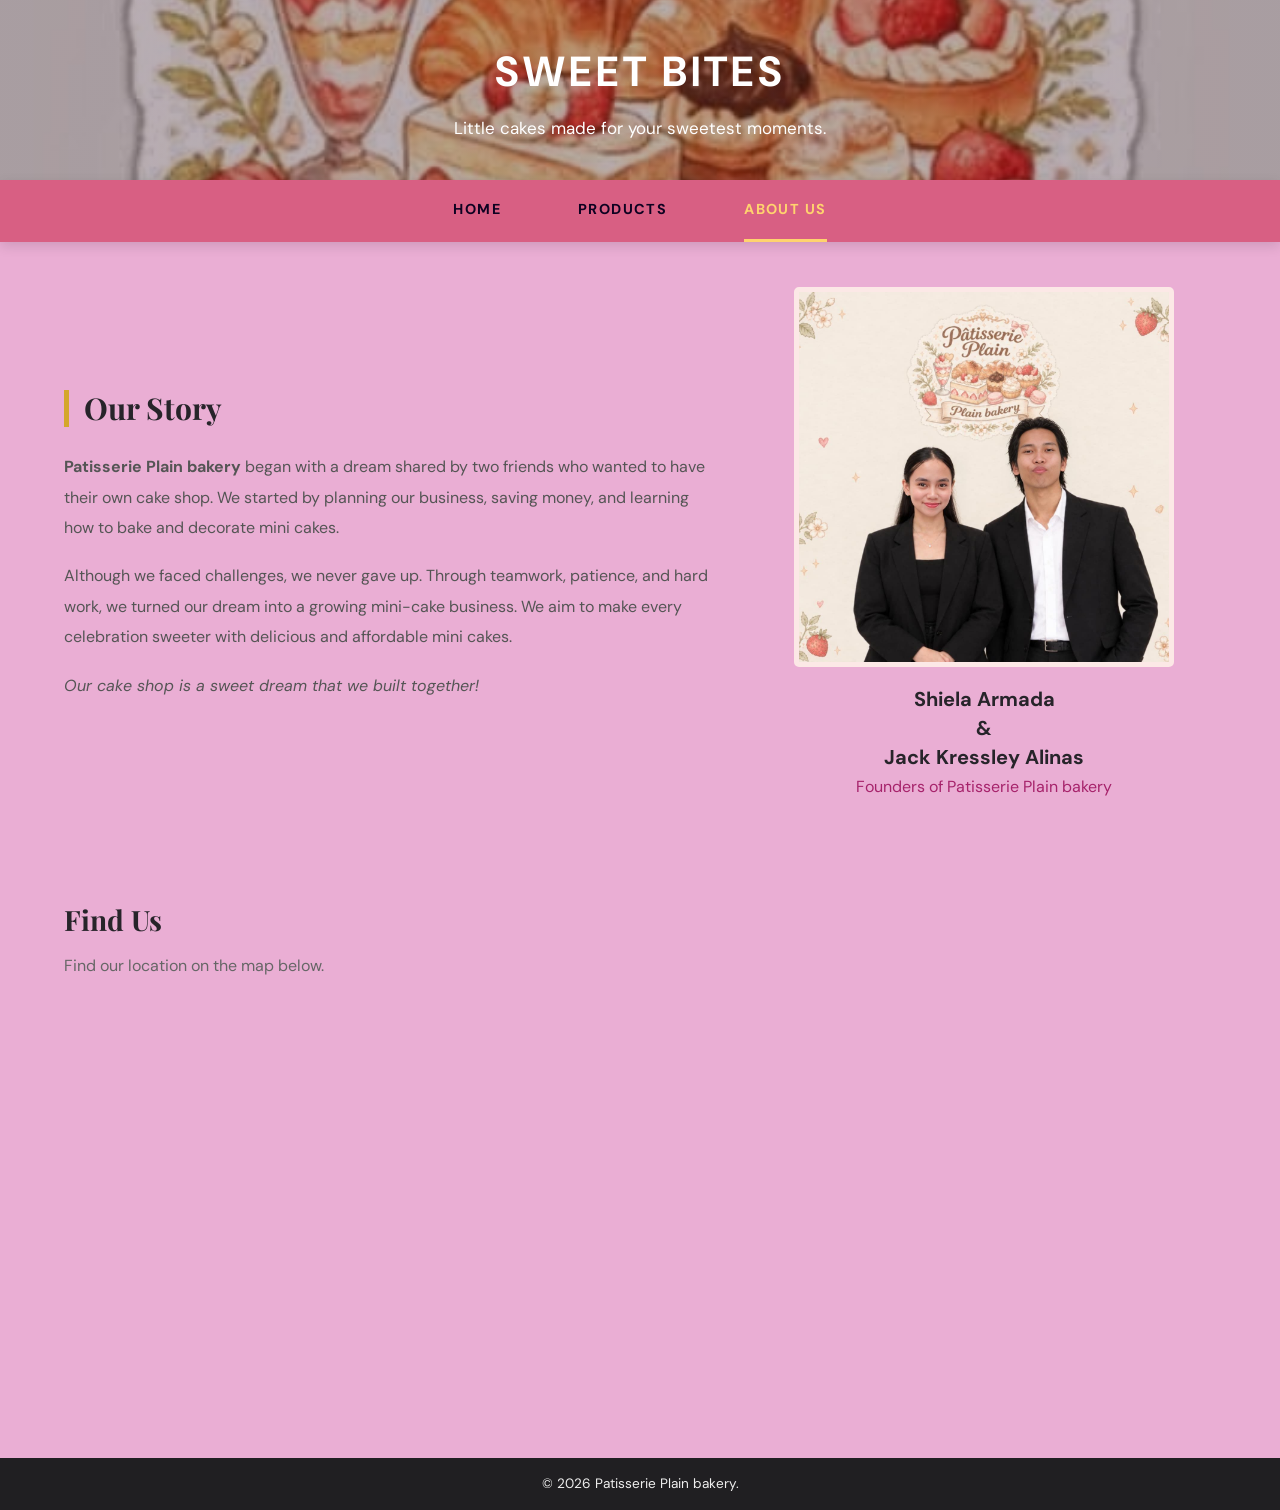
==== about.html @ 91f746da "added product" ====
<!DOCTYPE html>
<html lang="en">
<head>
    <meta charset="UTF-8">
    <meta name="viewport" content="width=device-width, initial-scale=1.0">

    <title>Patisserie Plain bakery</title>

    <link rel="stylesheet" href="style.css">
    <script src="script.js" defer></script>
</head>
<body>

    <!-- Website Banner -->
    <header class="about-banner">
        <h1>SWEET BITES</h1>
        <p>Little cakes made for your sweetest moments.</p>
    </header>

    <!-- Navigation Menu -->
    <nav class="navbar">
        <a href="index.html">HOME</a>
        <a href="products.html">PRODUCTS</a>
        <a href="about.html" class="active">ABOUT US</a>
    </nav>

    
<main>
    <!-- ABOUT US STORY -->
    <section class="about-story">

        <!-- LEFT SIDE: OUR STORY -->
        <div class="story-content">
            <h2>Our Story</h2>

            <p>
                <strong>Patisserie Plain bakery</strong> began with a dream
                shared by two friends who wanted to have their
                own cake shop. We started by planning our business,
                saving money, and learning how to bake and decorate
                mini cakes.
            </p>

            <p>
                Although we faced challenges, we never gave up.
                Through teamwork, patience, and hard work, we
                turned our dream into a growing mini-cake business.
                We aim to make every celebration sweeter with
                delicious and affordable mini cakes.
            </p>

            <p><em>Our cake shop is a sweet dream that we built together!</em></p>
        </div>

        <!-- RIGHT SIDE: FOUNDERS -->
        <div class="founder-card">
            <img src="images/owner.jpg"
                 alt="Patisserie Plain bakery Founders">

            <h3>Shiela Armada</h3>
            <h3>&</h3>
            <h3>Jack Kressley Alinas</h3>

            <p>Founders of Patisserie Plain bakery</p>
        </div>

    </section>
</main>


    <!-- Find Us and Google Map -->
    <section class="find-us">
        <h2>Find Us</h2>
        <p>Find our location on the map below.</p>

        <iframe
            src="https://www.google.com/maps/embed?pb=!1m14!1m12!1m3!1d214.61291368291603!2d124.79326058408087!3d8.317747791354511!2m3!1f0!2f0!3f0!3m2!1i1024!2i768!4f13.1!5e1!3m2!1sen!2sph!4v1792318583169!5m2!1sen!2sph"
            width="600"
            height="450"
            style="border:0;"
            allowfullscreen=""
            loading="lazy"
            referrerpolicy="no-referrer-when-downgrade"
        ></iframe>
        </iframe>
    </section>

    <!-- Footer -->
    <footer class="about-footer">
        <p>
            &copy; <span class="year"></span>
            Patisserie Plain bakery.
        </p>
    </footer>

</body>
</html>
---- style.css ----
/*  GOOGLE FONTS*/
@import url('https://fonts.googleapis.com/css2?family=DM+Sans:wght@400;500;600;700&family=Playfair+Display:wght@600;700;800&display=swap');


/*COLORS AND GENERAL SETTINGS */
:root {
    --pink: #d85f83;
    --deep-pink: #9c3457;
    --cream: #fff8f0;
    --dark: #27242a;
    --muted: #6f6870;
    --green: #234c3e;
    --light-pink: #fce8e6;
    --brown: #70452f;
}
* {
    box-sizing: border-box;
}
html {
    scroll-behavior: smooth;
}
/*  backround color sa page*/
body {
    margin: 0;
    background: #eaaed4;
    color: var(--dark);
    font-family: 'DM Sans', Arial, sans-serif;
    line-height: 1.6;
}
/*  boarder sa image sa product*/
img {
    max-width: 100%;
    border: 5px solid var(--light-pink);
}
a {
    color: inherit;
}
h2,
h3 {
    line-height: 1.25;
}
/*3. HOME PAGE HERO */
.hero,/*  Patisserie Plain bakery background */
.page-banner {
    min-height: 180px;
    display: grid;
    place-items: center;
    text-align: center;
    color: #fff;
    background-position: center;
    background-size: cover;
    position: relative;
}
/*  Background image sa pinakataas na part sa home page */
.home-hero {
    background-image: url('images/photo_2026-10-16_19-42-17.jpg');
}
/*  picture light adjustment home hero */
.hero::before,
.page-banner::before {
    content: "";
    position: absolute;
    inset: 0;
    background: linear-gradient(
     90deg,
     rgba(25, 15, 20, 0.35),
     rgba(25, 15, 20, 0.15)
);
}
/*background layer nga gibutang  sa  Patisserie Plain bakery text size */
.hero-overlay {
    position: relative;
    z-index: 1;
    width: min(750px, 90%);
    padding: 5px 12px;
}
/* Patisserie Plain bakery text margin,padulong sa littlecakesmade */
.hero h1,
.page-banner h1 {
    font-family: 'Playfair Display', Georgia, serif;
    font-size: clamp(2.7rem, 7vw, 5.2rem);
    letter-spacing: 0.1em;
    line-height: 1.1;
    margin: 8px 0 12px;
    text-shadow: 0 2px 18px rgba(0, 0, 0, 0.25);
}
/* smallcakes Patisserie Plain bakery text margin */
.eyebrow {
    font-size: 0.78rem;
    font-weight: 700;
    letter-spacing: 0.19em;
    margin: 3px 0 3px;
}
/* littlecake tagline margin */
.tagline {
    font-size: clamp(1rem, 2.5vw, 1.25rem);
    margin: 0 auto 5px;
}
/* PRODUCTS AND ABOUT PAGE BANNERS */
.products-banner {
    min-height: 180px;
    background-image: url('images/photo_2026-10-16_19-42-17.jpg');
}
/* background image banner sa about us */
.about-banner {
    min-height: 180px;
    background:
        linear-gradient(rgba(50, 20, 35, 0.35), rgba(50, 20, 35, 0.35)),
        url('images/photo_2026-10-16_19-42-17.jpg');
    background-size: cover;
    background-position: center;
    background-repeat: no-repeat;
    display: flex;
    flex-direction: column;
    justify-content: center;
    align-items: center;
    text-align: center;
    color: white;
    padding: 30px 15px;
}
.about-banner::before {
    display: none;
}
/* size spacing sa title */
.about-banner h1 {
    font-size: 42px;
    margin: 0 0 10px;
    letter-spacing: 4px;
}
/* subtitle */
.about-banner p {
    margin: 0;
    font-size: 17px;
}
/* NAVIGATION BAR  background*/
.navbar {
    display: flex;
    justify-content: center;
    align-items: center;
    flex-wrap: wrap;
    gap: clamp(18px, 6vw, 80px);
    min-height: 62px;
    background: var(--pink);
    padding: 0 18px;
    position: sticky;  /*magpabilin ang navbar while scrollling  */
    top: 0;
    z-index: 10;
    box-shadow: 0 4px 12px rgba(0, 0, 0, 0.12);
}
/* design sa H,P,A */
.navbar a {
    display: inline-flex;
    align-items: center;
    min-height: 62px;
    color: #0e0221;
    text-decoration: none;
    font-size: 0.9rem;
    font-weight: 700;
    letter-spacing: 0.1em;
    border-bottom: 3px solid transparent;
    transition: color 0.2s, border-color 0.2s;
}
/* color change siya pag eh tudlo ang mouse */
.navbar a:hover,
.navbar a.active {
    color: #ffd36e;
    border-bottom-color: #ffd36e;
}
/* BUTTONS*/
.button {
    display: inline-block;
    border: 0;
    border-radius: 5px;
    background: var(--pink);
    color: white;
    padding: 13px 22px;
    text-decoration: none;
    font-size: 0.82rem;
    font-weight: 700;
    letter-spacing: 0.06em;
    transition: background 0.2s, transform 0.2s;
}
.button:hover {  /* mo green ang button */
    background: var(--green);
    transform: translateY(-2px);
}
.order-btn {  /*order button   */
    background: var(--pink);
    color: white;
    border: none;
    border-radius: 5px;
    padding: 12px 18px;
    font: inherit;
    font-size: 0.82rem;
    font-weight: 700;
    cursor: pointer;
    transition: background 0.2s;
}
.order-btn:hover { /*  mo change color pag eh hover*/
    background: var(--deep-pink);
}
/* GENERAL SECTIONS AND HEADINGS */
.section { /*sa content section  */
    width: min(1120px, 90%);
    margin: 0 auto;
    padding: 25px 0;
}
.intro { /* intro section */
    max-width: 780px;
    text-align: center;
    padding-bottom: 0;
    margin-bottom: 0;
}
h2 { /*heading  */
    font-family: 'Playfair Display', Georgia, serif;
    font-size: clamp(1.9rem, 4vw, 2.8rem);
    margin: 6px 0 14px;
}
.pink-text {
    color: var(--deep-pink);
} /* home */
.section-heading {
    text-align: center;
    margin-bottom: 10px;
}
.section-heading > p:last-child {
    margin-top: 0;
    color: var(--muted);
} /* katong text sa our menu */
.section-title {
    text-align: center;
    margin: 20px 0;
}
/*CAKE PRODUCT GRID Used Products pages */
.cake-grid {
    display: grid;
    grid-template-columns: repeat(4, minmax(0, 1fr));
    gap: 25px;
    width: 96%;
    margin: 0 auto;
}
.cake-card {
    display: flex;
    flex-direction: column;
    overflow: hidden;
    min-width: 0;
    border-radius: 15px;
    background: #fff;
    border: 1px solid #f0e6e6;
    box-shadow: 0 8px 25px rgba(66, 34, 45, 0.08);
    transition: transform 0.2s, box-shadow 0.2s;
}
.cake-card:hover {
    transform: translateY(-4px);
    box-shadow: 0 12px 28px rgba(66, 34, 45, 0.13);
}
.cake-card img {
    display: block;
    width: 100%;
    height: 220px;
    object-fit: cover;
    background: var(--light-pink);
} /*space sulod sa card  */
.cake-info {
    display: flex;
    flex-direction: column;
    flex: 1;
    min-width: 0;
    padding: 16px;
} /* cake name design */
.cake-info h3 {
    margin: 0 0 8px;
    font-size: 1.05rem;
} /*  */
.cake-info p {
    margin: 0 0 12px;
    color: var(--muted);
    font-size: 0.9rem;
}
.price,
.cake-price {
    color: var(--deep-pink);
    font-size: 1.15rem;
    font-weight: 700;
}
.cake-bottom {
    display: flex;
    align-items: center;
    justify-content: space-between;
    flex-wrap: wrap;
    gap: 12px;
    margin-top: auto;
}
.center {
    text-align: center;
    margin-top: 35px;
}
/* HOME PAGE promo*/
.home-cake-grid,
.home-favorites-grid {
    display: grid;
    grid-template-columns: repeat(3, minmax(0, 1fr));
    gap: 24px;
    width: 90%;
    margin: 0 auto;
}
.home-favorites {
    width: 94%;
    max-width: 1250px;
    margin: 0 auto;
    padding: 10px 0 25px;
}
.home-favorites-heading {
    text-align: center;
    margin-bottom: 15px;
}
.home-favorites-grid .cake-card,
.home-cake-grid .cake-card {
    min-width: 0;
}
.home-favorites-grid .cake-card img,
.home-cake-grid .cake-card img {
    height: 220px;
}
.home-favorites-grid .cake-info,
.home-cake-grid .cake-info {
    padding: 16px;
}
.home-view-all {
    text-align: center;
    margin-top: 35px;
}
/*  SWEET BANNER*/
.sweet-banner {
    background: var(--cream);
    text-align: center;
    padding: 55px 20px;
    border-top: 1px solid #f4e7e5;
    border-bottom: 1px solid #f4e7e5;
}
.sweet-banner h2 {
    margin-top: 4px;
}
.sweet-banner p:not(.eyebrow) {
    color: var(--muted);
}
/* ABOUT US STORY */
.about-story { /*  story founder column*/
    width: 90%;
    max-width: 1200px;
    margin: 0 auto;
    padding: 45px 0;
    display: grid;
    grid-template-columns: 1.4fr 1fr;
    gap: 40px;
    align-items: center;
}/* line gold */
.story-content h2 {
    border-left: 5px solid #d4a72c;
    padding-left: 15px;
    margin-bottom: 25px;
    font-size: 30px;
}
.story-content p {
    color: #555;
    line-height: 1.9;
    margin-bottom: 18px;
}
.founder-card {
    text-align: center;
}
.founder-card img {
    display: block;
    width: 100%;
    max-width: 380px;
    height: 380px;
    object-fit: cover;
    object-position: center;
    margin: 0 auto 20px;
    border-radius: 5px;
}/*owner name design  */
.founder-card h3 {
    margin: 5px 0 5px;
    font-size: 20px;
     line-height: 1.2;
}/*owner style  */
.founder-card p {
    color: #a6236b;
    margin-top: 5px;
}


/*ABOUT US VALUES*/
.values-section {
    background: var(--cream);
    padding: 55px max(5%, calc((100% - 1120px) / 2));
    display: grid;
    grid-template-columns: repeat(3, 1fr);
    gap: 22px;
}
.value-card {
    background: #fff;
    text-align: center;
    border-radius: 12px;
    padding: 28px 23px;
    border: 1px solid #f3e3e6;
}
.value-icon {
    color: var(--pink);
    font-size: 2.1rem;
}
.value-card h3 {
    margin: 10px 0;
}

.value-card p {
    margin-bottom: 0;
    color: var(--muted);
    font-size: 0.94rem;
}


/*FIND US MAP AND CONTACT*/
.find-us {
    width: 90%;
    max-width: 1250px;
    margin: 0 auto;
    padding: 35px 0 60px;
}


.find-us h2 {
    font-size: 28px;
    margin-bottom: 8px;
}

.find-us p {
    color: #666;
}

.find-us iframe {
    display: block;
    width: 50%;
    height: 400px;
    border: 0;
    border-radius: 8px;
    margin-top: 20px;
}

.contact-strip {
    text-align: center;
    padding: 65px 20px;
}

.contact-strip p:not(.eyebrow) {
    color: var(--muted);
    margin-bottom: 25px;
}

/*copyright  */
/*FOOTER*/
footer,
.about-footer {
    background: #201f22;
    color: #eee;
    text-align: center;
    padding: 15px 15px;
    font-size: 0.85rem;
}

footer p,
.about-footer p {
    margin: 0;
}

/* mag adjust sa screen sa website */
/*TABLET RESPONSIVE*/
@media (max-width: 900px) {
    .cake-grid,
    .home-cake-grid,
    .home-favorites-grid {
        grid-template-columns: repeat(2, minmax(0, 1fr));
        gap: 18px;
    }

    .about-story {
        grid-template-columns: 1fr 1fr;
        gap: 30px;
    }

    .values-section {
        grid-template-columns: repeat(2, 1fr);
    }
}


/* MOBILE RESPONSIVE*/
@media (max-width: 600px) {
    .hero {
        min-height: 180px;
    }

    .page-banner {
        min-height: 250px;
    }

    .navbar {
        gap: 18px;
        min-height: 56px;
        padding: 0 10px;
    }

    .navbar a {
        min-height: 56px;
        font-size: 0.72rem;
        letter-spacing: 0.04em;
    }

    .section {
        width: 92%;
        padding: 40px 0;
    }

    .cake-grid,
    .home-cake-grid,
    .home-favorites-grid {
        grid-template-columns: 1fr;
        gap: 20px;
    }

    .cake-card img,
    .home-cake-grid .cake-card img,
    .home-favorites-grid .cake-card img {
        height: 200px;
    }

    .cake-info {
        padding: 14px;
    }

    .about-banner h1 {
        font-size: 30px;
    }

    
.about-story {
    grid-template-columns: 1fr;
    gap: 25px;
    padding: 30px 0;
}

    .founder-card img {
        height: 350px;
    }

    .values-section {
        grid-template-columns: 1fr;
        padding: 40px 5%;
    }

    .find-us iframe {
        height: 320px;
    }

    .hero h1,
    .page-banner h1 {
        letter-spacing: 0.05em;
    }

    .sweet-banner {
        padding: 40px 18px;
    }
}
/* PROMO LABEL COLORS */

.offer,
.discount,
.promoheart,
.promo,
.bundle,
.optional
 {
    display: inline-block;
    padding: 7px 12px;
    margin-top: 10px;
    border-radius: 20px;
    font-size: 0.8rem;
    font-weight: 700;
    line-height: 1.4;
    text-align: center;
}

/* Limited Time Offer */
.offer {
    background-color: #ffe08a;
    color: #70452f;
}

/* 45% OFF */
.discount {
    background-color: #d85f83;
    color: white;
}

/* Anniversary and other promos */
.promoheart {
    background-color: #fce8e6;
    color: #9c3457;
    border: 1px solid #d85f83;
}
/* bring friend promo*/
.promo {
    background-color: #ffe08a;
    color: #9c3457;
    border: 1px solid #d85f83;
}
.bundle {
    background-color: #bd2908;
    color: #e2c7d0;
    border: 1px solid #d85f83;
}
.optional {
    background-color: #ffd1dc;
    color: oklab(17.251% 0.05865 -0.02312 / 0.881);
    border: 1px solid #d85f83;
}
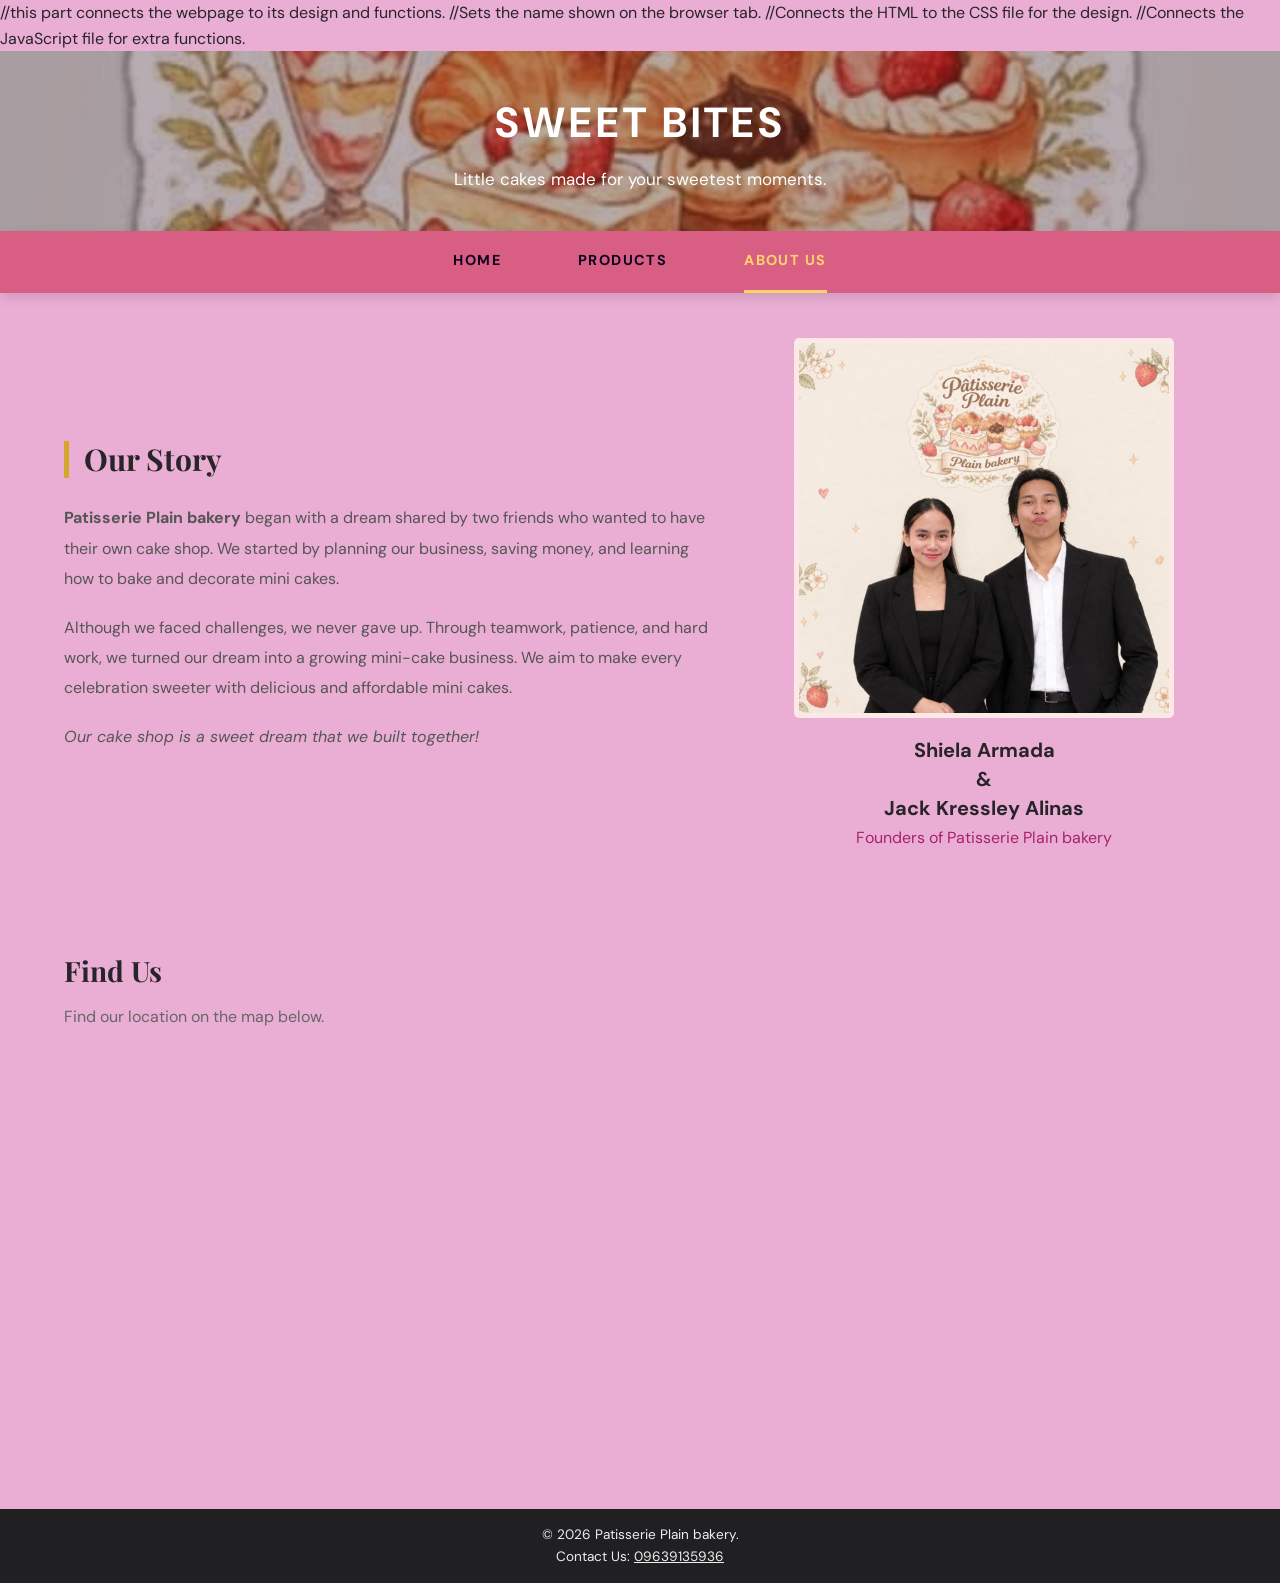
==== commit 430356cc: "added" ====
--- a/about.html
+++ b/about.html
@@ -1,97 +1,104 @@
-<!DOCTYPE html>
-<html lang="en">
-<head>
-    <meta charset="UTF-8">
-    <meta name="viewport" content="width=device-width, initial-scale=1.0">
+    <!DOCTYPE html>
+    <html lang="en">
+    <head>
+        <meta charset="UTF-8">
+        <meta name="viewport" content="width=device-width, initial-scale=1.0">
+//this part connects the webpage to its design and functions.
+        <title>Patisserie Plain bakery</title>//Sets the name shown on the browser tab.
 
-    <title>Patisserie Plain bakery</title>
+        <link rel="stylesheet" href="style.css">//Connects the HTML to the CSS file for the design.
+        <script src="script.js" defer></script>//Connects the JavaScript file for extra functions.
+    </head>
+    <body>
 
-    <link rel="stylesheet" href="style.css">
-    <script src="script.js" defer></script>
-</head>
-<body>
+        <!-- Website Banner -->
+        <header class="about-banner">
+            <h1>SWEET BITES</h1>
+            <p>Little cakes made for your sweetest moments.</p>
+        </header>
 
-    <!-- Website Banner -->
-    <header class="about-banner">
-        <h1>SWEET BITES</h1>
-        <p>Little cakes made for your sweetest moments.</p>
-    </header>
+        <!-- Navigation Menu -->
+        <nav class="navbar">
+            <a href="index.html">HOME</a>
+            <a href="products.html">PRODUCTS</a>
+            <a href="about.html" class="active">ABOUT US</a>
+        </nav>
 
-    <!-- Navigation Menu -->
-    <nav class="navbar">
-        <a href="index.html">HOME</a>
-        <a href="products.html">PRODUCTS</a>
-        <a href="about.html" class="active">ABOUT US</a>
-    </nav>
+        
+    <main>
+        <!-- ABOUT US STORY -->
+        <section class="about-story">
 
-    
-<main>
-    <!-- ABOUT US STORY -->
-    <section class="about-story">
+            <!-- LEFT SIDE: OUR STORY -->
+            <div class="story-content">
+                <h2>Our Story</h2>
 
-        <!-- LEFT SIDE: OUR STORY -->
-        <div class="story-content">
-            <h2>Our Story</h2>
+                <p>
+                    <strong>Patisserie Plain bakery</strong> began with a dream
+                    shared by two friends who wanted to have their
+                    own cake shop. We started by planning our business,
+                    saving money, and learning how to bake and decorate
+                    mini cakes.
+                </p>
 
-            <p>
-                <strong>Patisserie Plain bakery</strong> began with a dream
-                shared by two friends who wanted to have their
-                own cake shop. We started by planning our business,
-                saving money, and learning how to bake and decorate
-                mini cakes.
-            </p>
+                <p>
+                    Although we faced challenges, we never gave up.
+                    Through teamwork, patience, and hard work, we
+                    turned our dream into a growing mini-cake business.
+                    We aim to make every celebration sweeter with
+                    delicious and affordable mini cakes.
+                </p>
 
-            <p>
-                Although we faced challenges, we never gave up.
-                Through teamwork, patience, and hard work, we
-                turned our dream into a growing mini-cake business.
-                We aim to make every celebration sweeter with
-                delicious and affordable mini cakes.
-            </p>
+                <p><em>Our cake shop is a sweet dream that we built together!</em></p>
+            </div>
 
-            <p><em>Our cake shop is a sweet dream that we built together!</em></p>
-        </div>
+            <!-- RIGHT SIDE: FOUNDERS -->
+            <div class="founder-card">
+                <img src="images/owner.jpg"
+                    alt="Patisserie Plain bakery Founders">
 
-        <!-- RIGHT SIDE: FOUNDERS -->
-        <div class="founder-card">
-            <img src="images/owner.jpg"
-                 alt="Patisserie Plain bakery Founders">
+                <h3>Shiela Armada</h3>
+                <h3>&</h3>
+                <h3>Jack Kressley Alinas</h3>
 
-            <h3>Shiela Armada</h3>
-            <h3>&</h3>
-            <h3>Jack Kressley Alinas</h3>
+                <p>Founders of Patisserie Plain bakery</p>
+            </div>
 
-            <p>Founders of Patisserie Plain bakery</p>
-        </div>
-
-    </section>
-</main>
+        </section>
+    </main>
 
 
-    <!-- Find Us and Google Map -->
-    <section class="find-us">
-        <h2>Find Us</h2>
-        <p>Find our location on the map below.</p>
+        <!-- Find Us and Google Map -->
+        <section class="find-us">
+            <h2>Find Us</h2>
+            <p>Find our location on the map below.</p>
 
-        <iframe
-            src="https://www.google.com/maps/embed?pb=!1m14!1m12!1m3!1d214.61291368291603!2d124.79326058408087!3d8.317747791354511!2m3!1f0!2f0!3f0!3m2!1i1024!2i768!4f13.1!5e1!3m2!1sen!2sph!4v1792318583169!5m2!1sen!2sph"
-            width="600"
-            height="450"
-            style="border:0;"
-            allowfullscreen=""
-            loading="lazy"
-            referrerpolicy="no-referrer-when-downgrade"
-        ></iframe>
-        </iframe>
-    </section>
+            <iframe
+                src="https://www.google.com/maps/embed?pb=!1m14!1m12!1m3!1d214.61291368291603!2d124.79326058408087!3d8.317747791354511!2m3!1f0!2f0!3f0!3m2!1i1024!2i768!4f13.1!5e1!3m2!1sen!2sph!4v1792318583169!5m2!1sen!2sph"
+                width="600"
+                height="450"
+                style="border:0;"
+                allowfullscreen=""
+                loading="lazy"
+                referrerpolicy="no-referrer-when-downgrade"
+            ></iframe>
+            </iframe>
+        </section>
 
-    <!-- Footer -->
-    <footer class="about-footer">
-        <p>
-            &copy; <span class="year"></span>
-            Patisserie Plain bakery.
-        </p>
-    </footer>
+        <!-- Footer -->
+        
+<footer class="about-footer">
+    <p>
+        &copy; <span class="year"></span>
+        Patisserie Plain bakery.
+    </p>
 
-</body>
-</html>+    <p>
+        Contact Us:
+        <a href="tel:09639135936">09639135936</a>
+    </p>
+</footer>
+
+
+    </body>
+    </html>
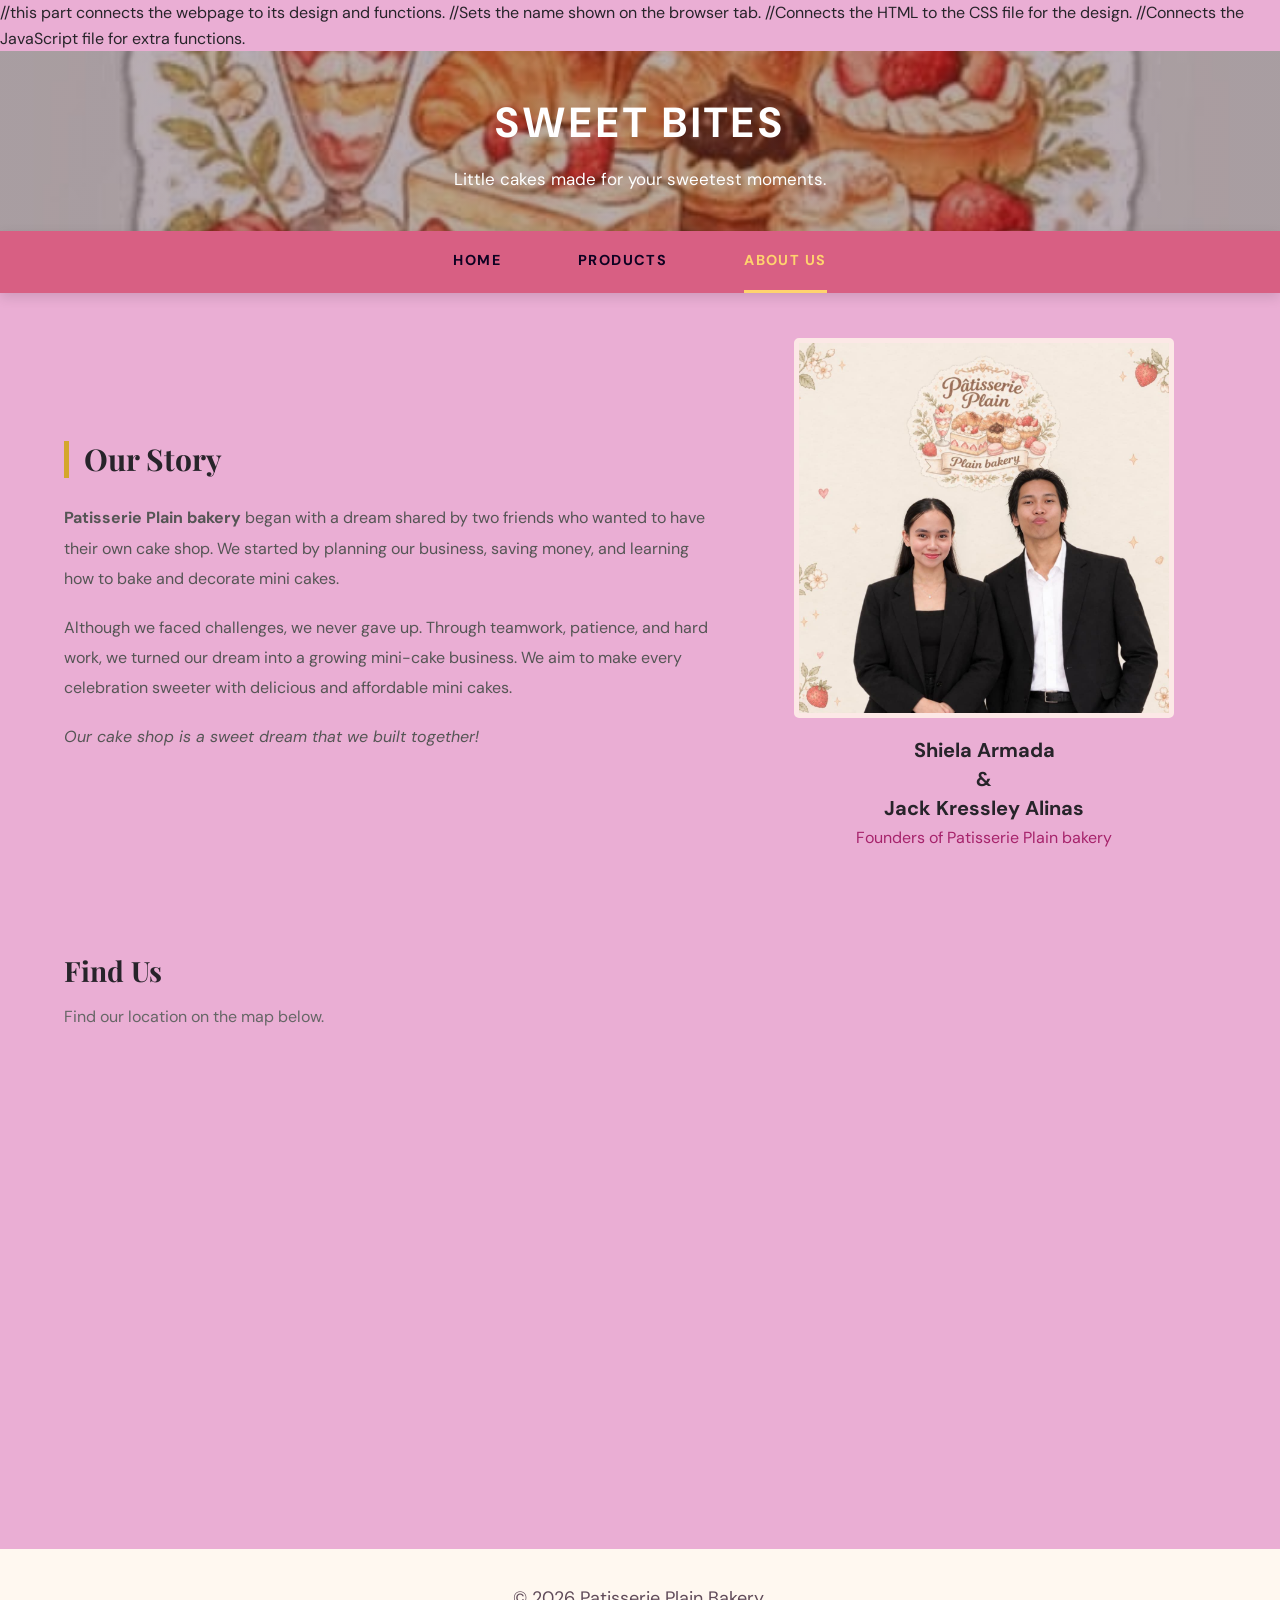
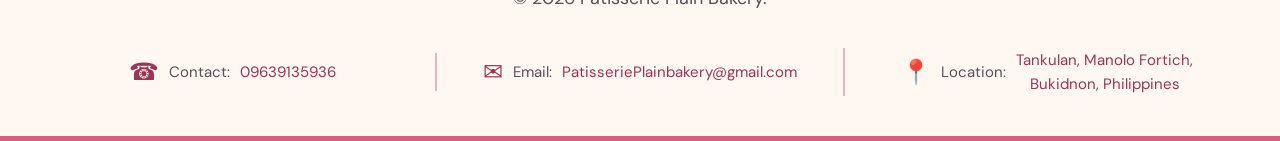
==== commit cedec2df: "added" ====
--- a/about.html
+++ b/about.html
@@ -87,17 +87,41 @@
 
         <!-- Footer -->
         
+
+
+
+
+
 <footer class="about-footer">
-    <p>
-        &copy; <span class="year"></span>
-        Patisserie Plain bakery.
+    <p class="footer-copyright">
+        &copy; <span class="year"></span> Patisserie Plain Bakery.
     </p>
 
-    <p>
-        Contact Us:
-        <a href="tel:09639135936">09639135936</a>
-    </p>
+    <div class="footer-contact">
+        <div class="contact-item">
+            <span class="contact-icon">☎</span>
+            <span>Contact:</span>
+            <a href="tel:09639135936">09639135936</a>
+        </div>
+
+        <div class="contact-item">
+            <span class="contact-icon">✉</span>
+            <span>Email:</span>
+            <a href="mailto:PatisseriePlainbakery@gmail.com">PatisseriePlainbakery@gmail.com</a>
+        </div>
+
+        <div class="contact-item">
+            <span class="contact-icon">📍</span>
+            <span>Location:</span>
+            <a href="https://www.google.com/maps/search/?api=1&query=Tankulan%2C+Manolo+Fortich%2C+Bukidnon%2C+Philippines" target="_blank">
+                Tankulan, Manolo Fortich,<br>
+                Bukidnon, Philippines
+            </a>
+        </div>
+    </div>
 </footer>
+
+
 
 
     </body>
--- a/style.css
+++ b/style.css
@@ -469,28 +469,80 @@
     font-size: 0.85rem;
 }
 
-footer p,
-.about-footer p {
-    margin: 0;
-}
-
-/* mag adjust sa screen sa website */
-/*TABLET RESPONSIVE*/
-@media (max-width: 900px) {
-    .cake-grid,
-    .home-cake-grid,
-    .home-favorites-grid {
-        grid-template-columns: repeat(2, minmax(0, 1fr));
+
+/* FOOTER - SAME PLACEMENT AS THE REFERENCE IMAGE */
+.about-footer {
+    background: var(--cream);
+    color: #604b59;
+    text-align: center;
+    padding: 35px 30px 40px;
+    border-bottom: 5px solid var(--pink);
+    margin-top: 40px;
+}
+
+.footer-copyright {
+    font-size: 18px;
+    margin: 0 0 35px;
+}
+
+.footer-contact {
+    display: flex;
+    justify-content: space-between;
+    align-items: center;
+    width: 100%;
+    max-width: 1400px;
+    margin: 0 auto;
+}
+
+.contact-item {
+    display: flex;
+    align-items: center;
+    justify-content: center;
+    gap: 10px;
+    flex: 1;
+    padding: 0 20px;
+    font-size: 15px;
+    min-width: 0;
+}
+
+.contact-item + .contact-item {
+    border-left: 2px solid #e8b5c5;
+}
+
+.contact-icon {
+    color: var(--deep-pink);
+    font-size: 24px;
+    flex-shrink: 0;
+}
+
+.contact-item a {
+    color: var(--deep-pink);
+    text-decoration: none;
+    overflow-wrap: anywhere;
+}
+
+.contact-item a:hover {
+    text-decoration: underline;
+}
+
+/* MOBILE */
+@media (max-width: 768px) {
+    .footer-contact {
+        flex-direction: column;
+        align-items: stretch;
         gap: 18px;
     }
 
-    .about-story {
-        grid-template-columns: 1fr 1fr;
-        gap: 30px;
-    }
-
-    .values-section {
-        grid-template-columns: repeat(2, 1fr);
+    .contact-item {
+        flex-wrap: wrap;
+        justify-content: flex-start;
+        padding: 10px 0;
+    }
+
+    .contact-item + .contact-item {
+        border-left: none;
+        border-top: 1px solid #e8b5c5;
+        padding-top: 18px;
     }
 }
 
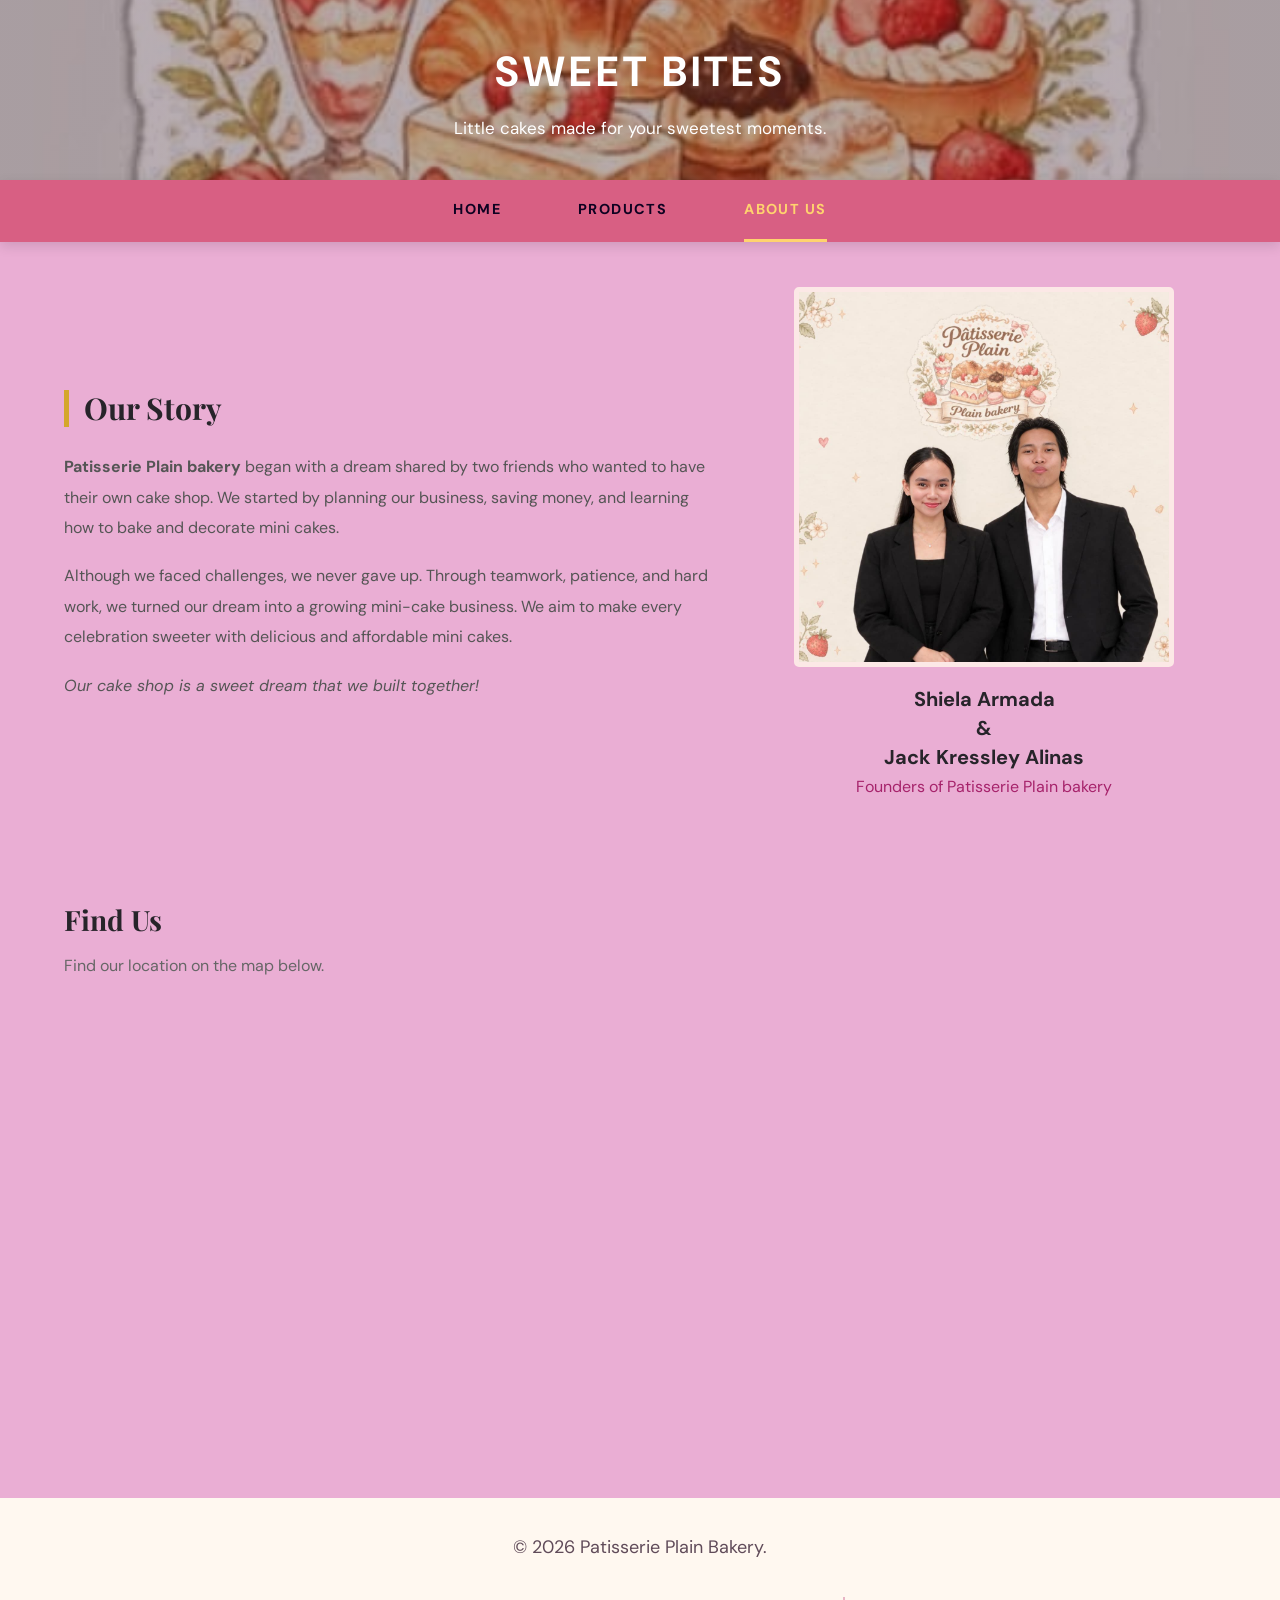
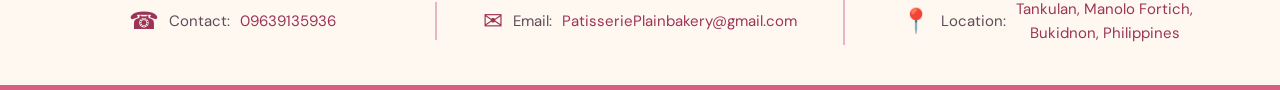
==== commit 11a419e7: "added" ====
--- a/about.html
+++ b/about.html
@@ -3,11 +3,11 @@
     <head>
         <meta charset="UTF-8">
         <meta name="viewport" content="width=device-width, initial-scale=1.0">
-//this part connects the webpage to its design and functions.
-        <title>Patisserie Plain bakery</title>//Sets the name shown on the browser tab.
+<!-- this part connects the webpage to its design and functions.-->
+        <title>Patisserie Plain bakery</title><!-- Sets the name shown on the browser tab.-->
 
-        <link rel="stylesheet" href="style.css">//Connects the HTML to the CSS file for the design.
-        <script src="script.js" defer></script>//Connects the JavaScript file for extra functions.
+        <link rel="stylesheet" href="style.css"><!-- Connects the HTML to the CSS file for the design.-->
+        <script src="script.js" defer></script><!-- Connects the JavaScript file for extra functions.-->
     </head>
     <body>
 
--- a/style.css
+++ b/style.css
@@ -458,8 +458,7 @@
     margin-bottom: 25px;
 }
 
-/*copyright  */
-/*FOOTER*/
+
 footer,
 .about-footer {
     background: #201f22;
@@ -470,7 +469,7 @@
 }
 
 
-/* FOOTER - SAME PLACEMENT AS THE REFERENCE IMAGE */
+
 .about-footer {
     background: var(--cream);
     color: #604b59;
